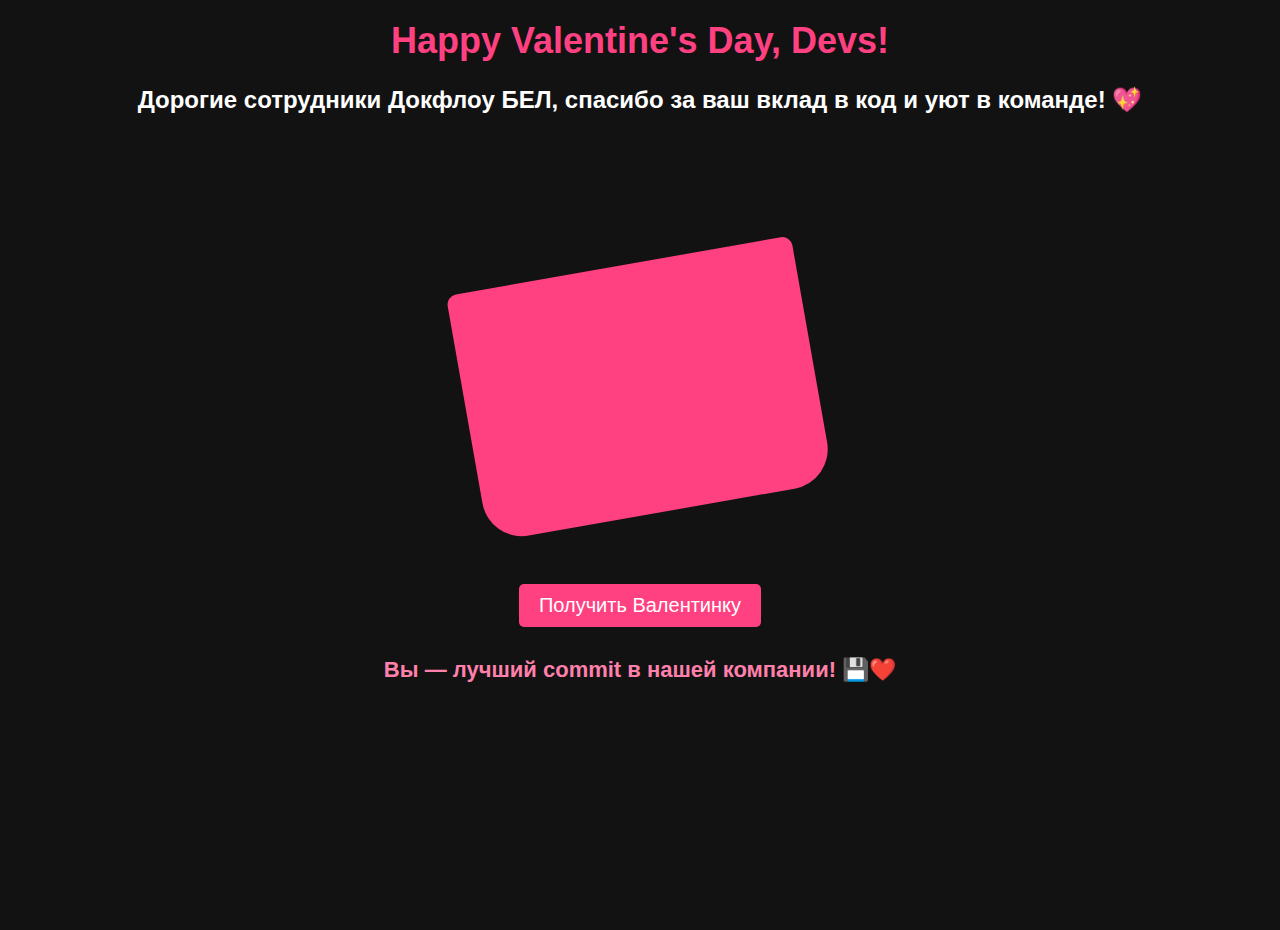
==== ValentinForDocflow.html @ 3bf74224 "V" ====
<!DOCTYPE html>
<html lang="ru">
<head>
    <meta charset="UTF-8">
    <meta name="viewport" content="width=device-width, initial-scale=1.0">
    <title>Happy Valentine's Day, Devs!</title>
    <style>
        body {
            text-align: center;
            font-family: Arial, sans-serif;
            background-color: #121212;
            color: #fff;
            overflow: hidden;
        }
        h1 {
            margin-top: 20px;
            color: #ff4081;
            font-size: 36px;
        }
        p {
            font-size: 24px;
        }
        .envelope {
            position: relative;
            width: 350px;
            height: 250px;
            margin: 80px auto 50px auto;
            background-color: #ff4081;
            border-radius: 10px 10px 40px 40px;
            display: flex;
            align-items: center;
            justify-content: center;
            cursor: pointer;
            overflow: visible;
            transform: rotate(-10deg);
            transition: all 0.5s ease;
        }
        .envelope.open {
            background-color: #ffccdd;
            transform: rotate(0deg);
        }
        .message {
            position: absolute;
            width: 300px;
            height: auto;
            background: #ffe6f0;
            color: #000;
            padding: 20px;
            border-radius: 5px;
            font-size: 22px;
            font-weight: bold;
            text-align: center;
            box-shadow: 0px 5px 15px rgba(0, 0, 0, 0.3);
            opacity: 0;
            transform: translateY(120px);
            transition: all 0.5s ease-in-out;
            z-index: 3;
        }
        .envelope.open .message {
            opacity: 1;
            transform: translateY(-140px);
            color: black;
            font-size: 26px;
        }
        .button {
            margin-top: 20px;
            padding: 10px 20px;
            font-size: 20px;
            background-color: #ff4081;
            color: white;
            border: none;
            border-radius: 5px;
            cursor: pointer;
        }
        .container {
            margin-top: 150px; /* Увеличен отступ для поднятия блока с конвертом */
            margin-bottom: 150px; /* Добавлен нижний отступ */
        }
        .footer {
            margin-top: 30px;
            font-size: 22px;
            color: #ff80ab;
            font-weight: bold;
        }
        @keyframes floatHearts {
            0% { transform: translateY(0); opacity: 1; }
            100% { transform: translateY(-800px); opacity: 0; }
        }
        .heart {
            position: absolute;
            width: 30px;
            height: 30px;
            background: url('https://cdn-icons-png.flaticon.com/512/833/833472.png') no-repeat center/contain;
            animation: floatHearts 5s linear infinite;
        }
    </style>
</head>
<body>
    <h1>Happy Valentine's Day, Devs!</h1>
    <p><strong>Дорогие сотрудники Докфлоу БЕЛ, спасибо за ваш вклад в код и уют в команде! 💖</strong></p>
    <div class="container">
    <div class="envelope" onclick="openEnvelope()">
        <div class="message" id="message">Нажмите, чтобы открыть валентинку!</div>
    </div>
    <button class="button" onclick="openEnvelope()">Получить Валентинку</button>
    <p class="footer">Вы — лучший commit в нашей компании! 💾❤️</p>
    </div>
    <script>
        const messages = [
            "❤️ С Днем святого Валентина! Пусть этот день подарит вам отличное настроение, улыбки и приятные сюрпризы! 💖",
            "💙 Коллеги, с 14 февраля! Пусть в работе будет больше вдохновения, а в жизни – теплых моментов и хороших людей рядом. 💙",
            "💜 14 февраля – повод напомнить, что любовь бывает разной. Например, любовь к кофе, к пятнице и к успешным проектам! 💜",
            "💛 Пусть ваш код компилируется без ошибок, а жизнь – без багов и зависаний! ❤️",
            "💖 Желаю вам бесконечного цикла радости и успешных запросов в базу счастья! 💖",
            "💚 Пусть ваши задачи закрываются без дедлайнов, а настроение всегда остается на high priority! 💚",
            "🧡 Ты – тот самый идеальный merge request, который улучшает наш общий проект! 🧡",
            "💙 Пусть в вашей жизни будет больше commit'ов счастья и pull request'ов удачи! 💙",
            "💜 День святого Валентина – это как git pull: обновляй свои эмоции и получай только лучшие изменения! 💜",
            "❤️ Пусть ваша жизнь будет без ошибок 404 и всегда найдет правильный путь! 💖"
        ];

        function openEnvelope() {
            const envelope = document.querySelector('.envelope');
            const message = document.getElementById('message');
            message.innerText = messages[Math.floor(Math.random() * messages.length)];
            envelope.classList.add('open');
        }

        function createHearts() {
            setInterval(() => {
                let heart = document.createElement('div');
                heart.classList.add('heart');
                heart.style.left = Math.random() * window.innerWidth + 'px';
                heart.style.top = window.innerHeight + 'px';
                document.body.appendChild(heart);
                setTimeout(() => heart.remove(), 5000);
            }, 500);
        }

        createHearts();
    createHearts();
    </script>
</body>
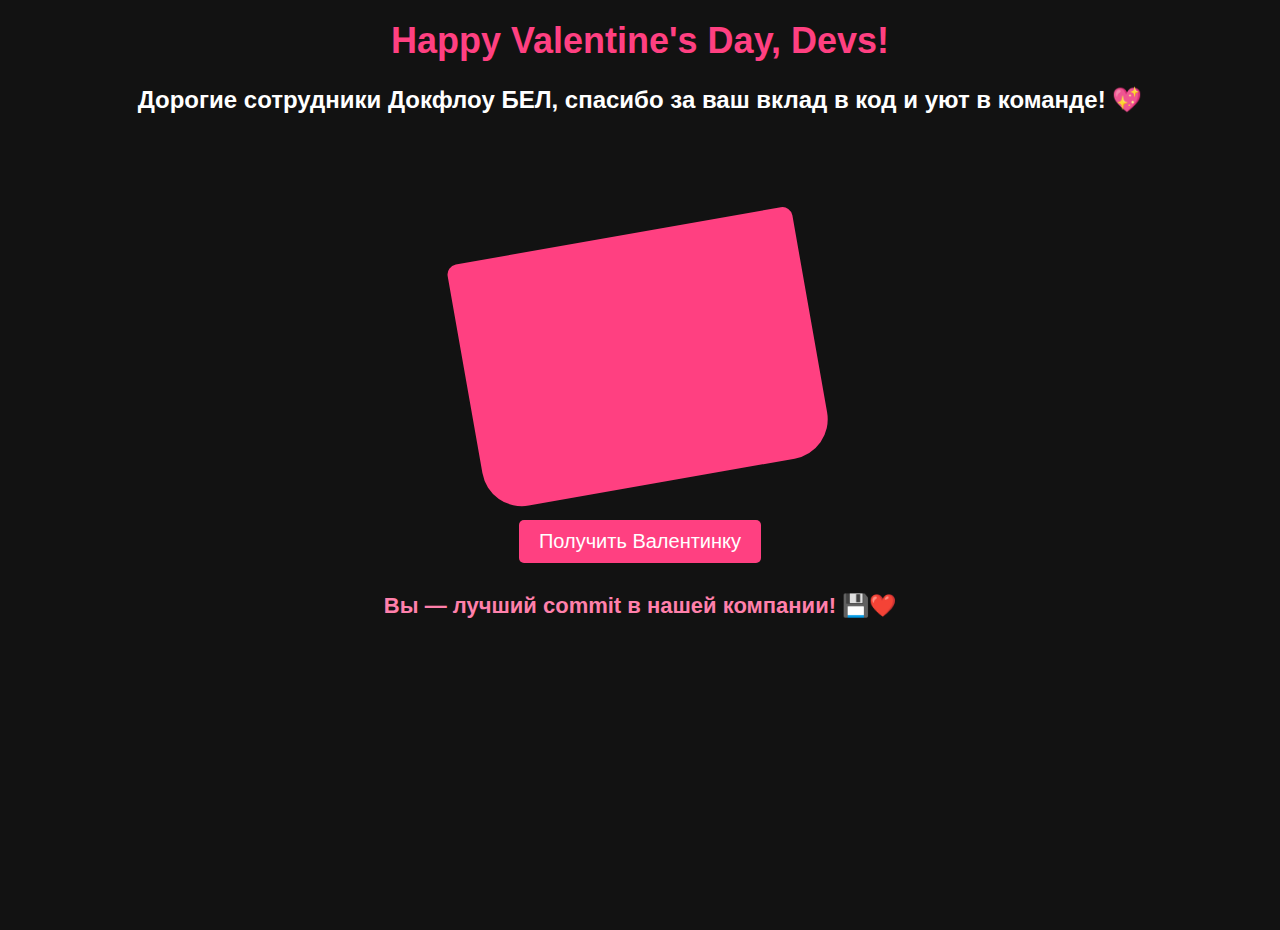
==== commit fdeba1e1: "Update ValentinForDocflow.html" ====
--- a/ValentinForDocflow.html
+++ b/ValentinForDocflow.html
@@ -63,7 +63,7 @@
             font-size: 26px;
         }
         .button {
-            margin-top: 20px;
+            margin-top: -20px;
             padding: 10px 20px;
             font-size: 20px;
             background-color: #ff4081;
@@ -73,8 +73,8 @@
             cursor: pointer;
         }
         .container {
-            margin-top: 150px; /* Увеличен отступ для поднятия блока с конвертом */
-            margin-bottom: 150px; /* Добавлен нижний отступ */
+            margin-top: 120px; /* Увеличен отступ для поднятия блока с конвертом */
+            margin-bottom: 120px; /* Добавлен нижний отступ */
         }
         .footer {
             margin-top: 30px;
@@ -140,4 +140,4 @@
         createHearts();
     createHearts();
     </script>
-</body>+</body>
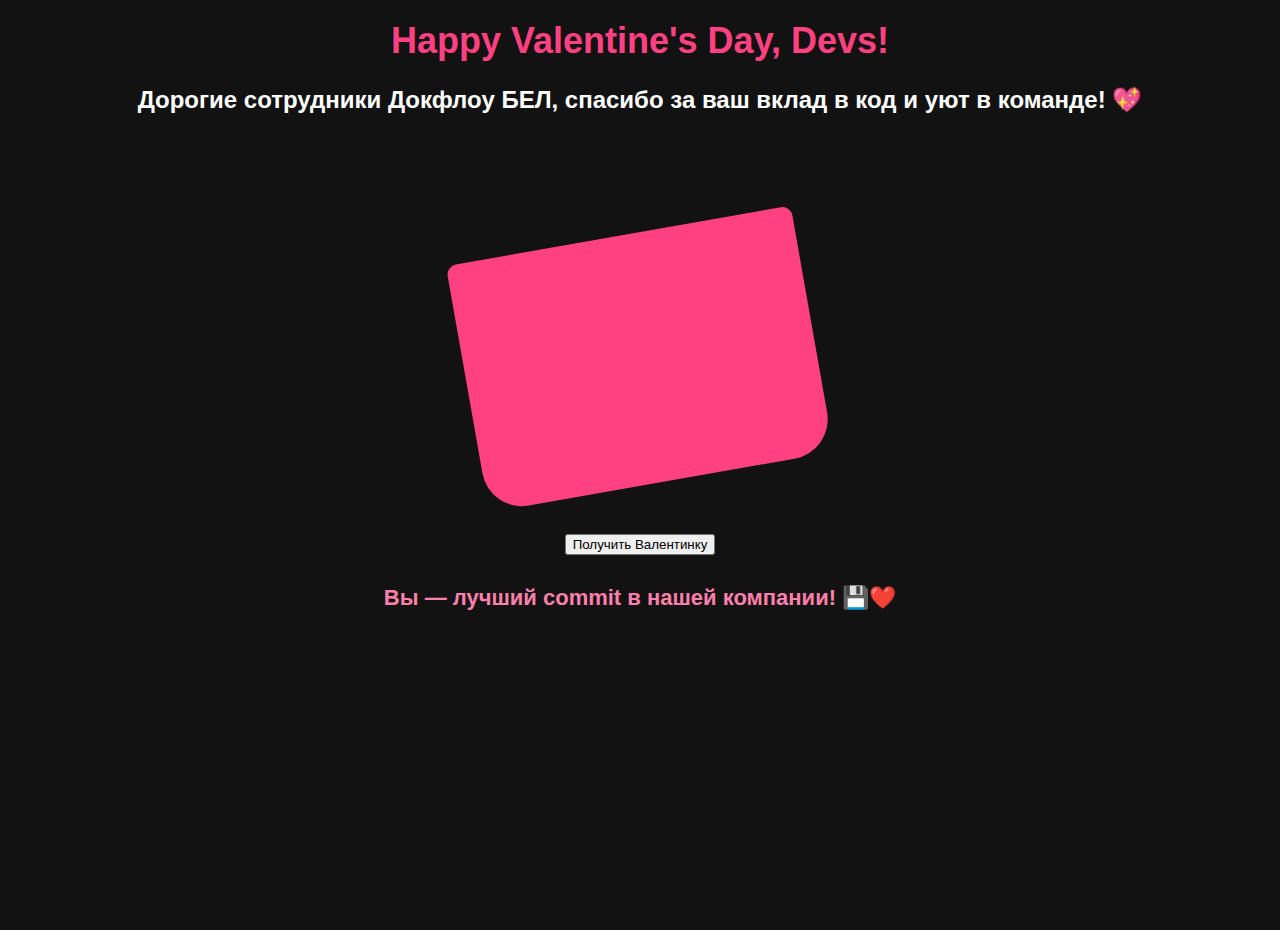
==== commit b677b14f: "Update ValentinForDocflow.html" ====
--- a/ValentinForDocflow.html
+++ b/ValentinForDocflow.html
@@ -52,29 +52,46 @@
             text-align: center;
             box-shadow: 0px 5px 15px rgba(0, 0, 0, 0.3);
             opacity: 0;
-            transform: translateY(120px);
+            transform: translateY(80px); /* Ближе к конверту */
             transition: all 0.5s ease-in-out;
             z-index: 3;
         }
         .envelope.open .message {
             opacity: 1;
-            transform: translateY(-140px);
+            transform: translateY(-80px); /* Теперь текст не улетает слишком высоко */
             color: black;
-            font-size: 26px;
+            font-size: 24px;
         }
-        .button {
-            margin-top: -20px;
-            padding: 10px 20px;
+        .button-text {
             font-size: 20px;
-            background-color: #ff4081;
             color: white;
-            border: none;
-            border-radius: 5px;
-            cursor: pointer;
+            font-weight: bold;
+        }
+        @media (max-width: 600px) {
+            .container {
+                margin-top: 20px;
+                margin-bottom: 30px;
+            }
+            .envelope {
+                width: 280px;
+                height: 200px;
+                transform: rotate(0deg);
+            }
+            .message {
+                width: 240px;
+                font-size: 18px;
+                transform: translateY(60px); /* Еще ближе к конверту на мобильных */
+            }
+            .envelope.open .message {
+                transform: translateY(-60px);
+            }
+            .button-text {
+                font-size: 18px;
+            }
         }
         .container {
             margin-top: 120px; /* Увеличен отступ для поднятия блока с конвертом */
-            margin-bottom: 120px; /* Добавлен нижний отступ */
+            margin-bottom: 80px; /* Добавлен нижний отступ */
         }
         .footer {
             margin-top: 30px;
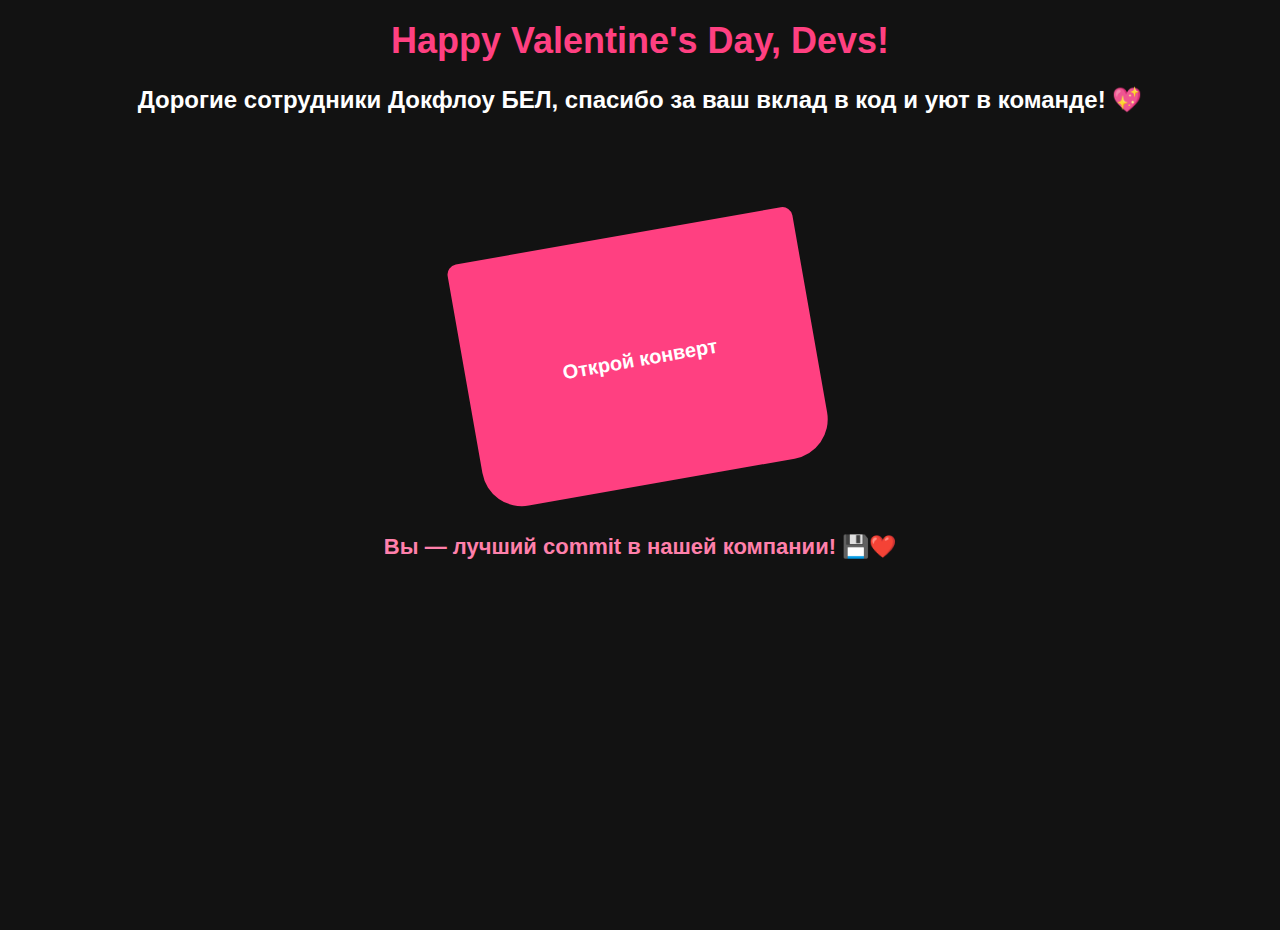
==== commit ca56f7ca: "Update ValentinForDocflow.html" ====
--- a/ValentinForDocflow.html
+++ b/ValentinForDocflow.html
@@ -118,8 +118,8 @@
     <div class="container">
     <div class="envelope" onclick="openEnvelope()">
         <div class="message" id="message">Нажмите, чтобы открыть валентинку!</div>
+        <div class="button-text">Открой конверт</div>
     </div>
-    <button class="button" onclick="openEnvelope()">Получить Валентинку</button>
     <p class="footer">Вы — лучший commit в нашей компании! 💾❤️</p>
     </div>
     <script>
